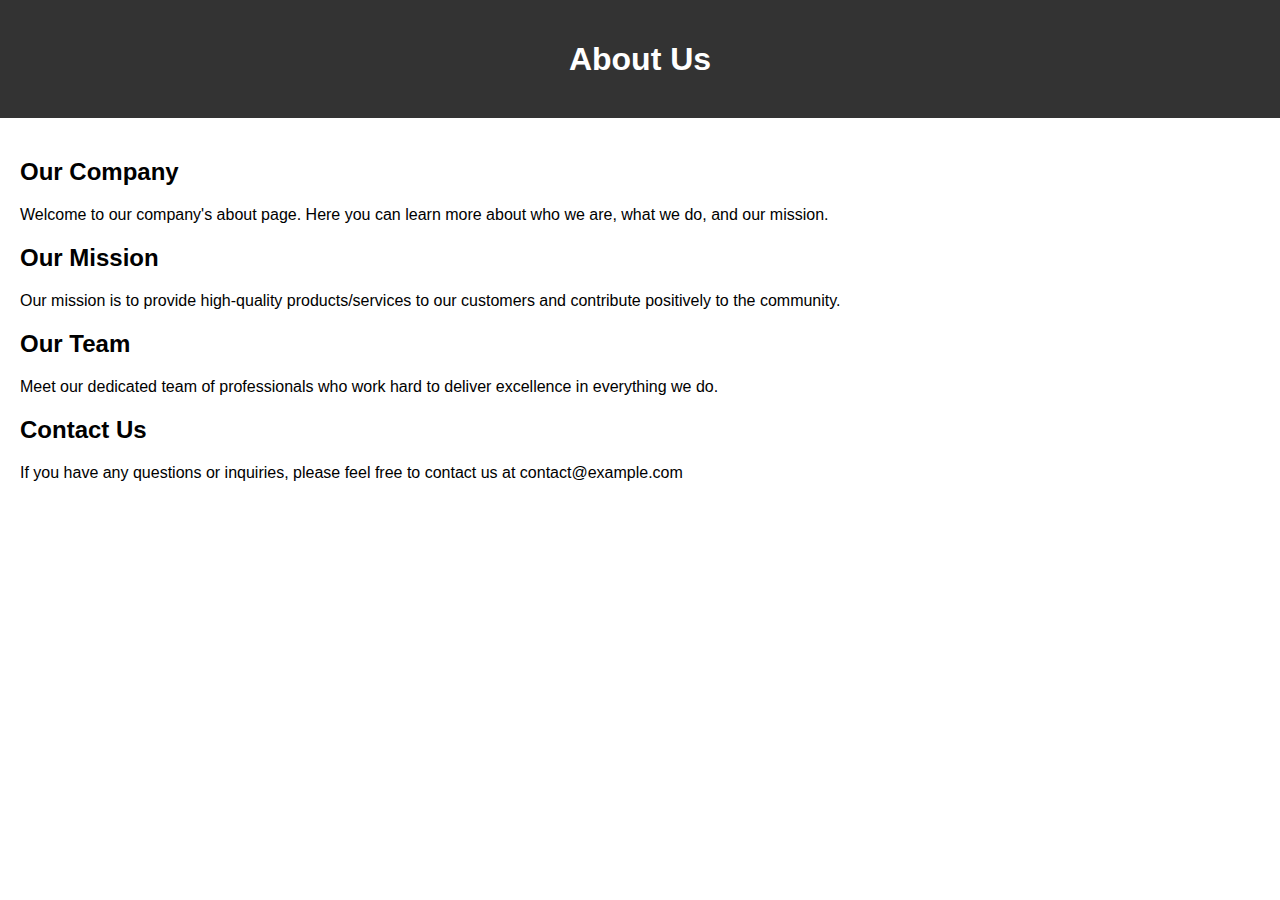
==== about.html @ 13cf15ef "sign up" ====
<!DOCTYPE html>
<html lang="en">
<head>
    <meta charset="UTF-8">
    <meta name="viewport" content="width=device-width, initial-scale=1.0">
    <title>About Us</title>
    <style>
        body {
            font-family: Arial, sans-serif;
            margin: 0;
            padding: 0;
        }
        header {
            background-color: #333;
            color: #fff;
            padding: 20px;
            text-align: center;
        }
        main {
            padding: 20px;
        }
        h1, h2, p {
            margin-bottom: 20px;
        }
    </style>
</head>
<body>
    <header>
        <h1>About Us</h1>
    </header>
    <main>
        <h2>Our Company</h2>
        <p>Welcome to our company's about page. Here you can learn more about who we are, what we do, and our mission.</p>
        
        <h2>Our Mission</h2>
        <p>Our mission is to provide high-quality products/services to our customers and contribute positively to the community.</p>
        
        <h2>Our Team</h2>
        <p>Meet our dedicated team of professionals who work hard to deliver excellence in everything we do.</p>
        
        <h2>Contact Us</h2>
        <p>If you have any questions or inquiries, please feel free to contact us at contact@example.com</p>
    </main>
</body>
</html>
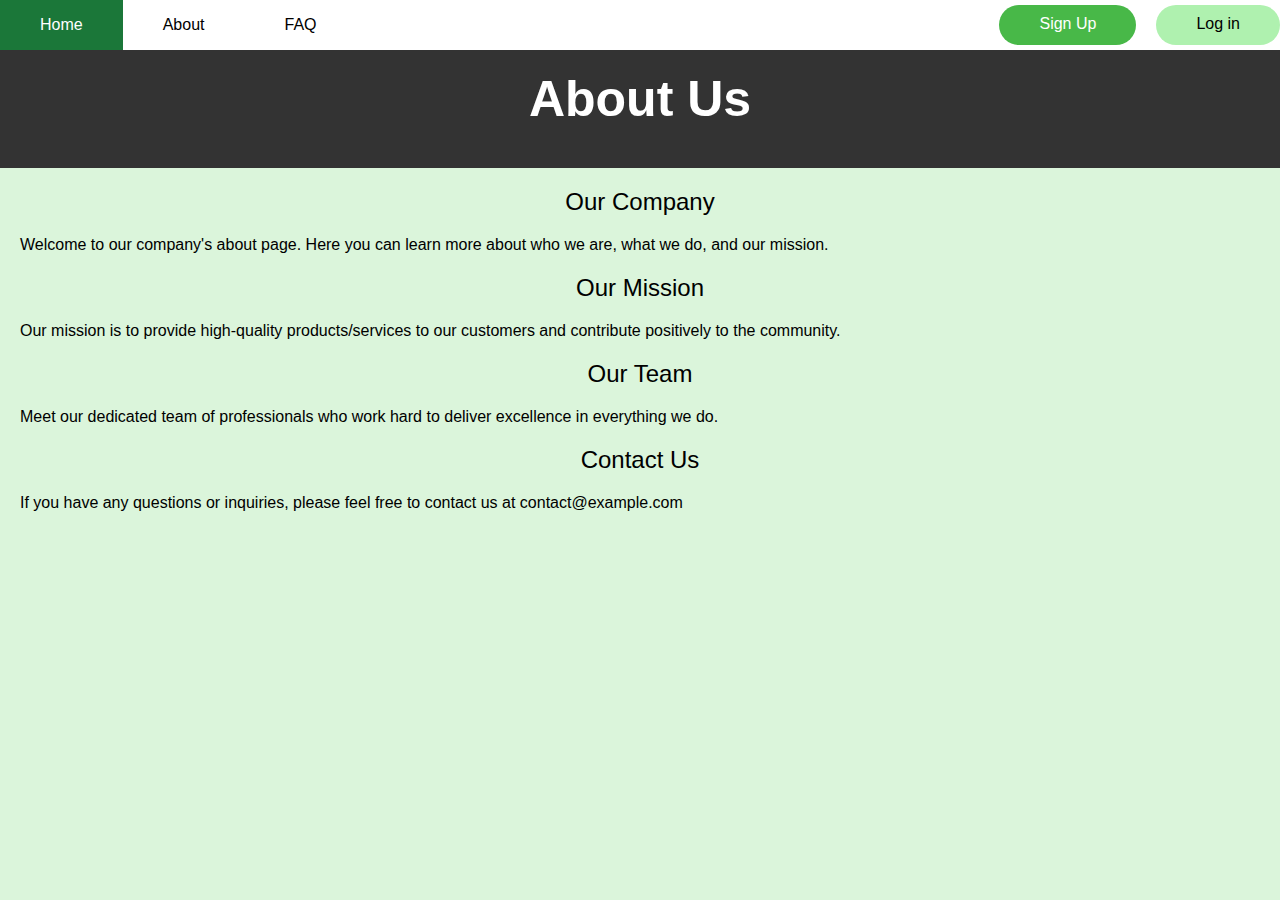
==== commit 3ca629d7: "new changes" ====
--- a/about.html
+++ b/about.html
@@ -23,8 +23,20 @@
             margin-bottom: 20px;
         }
     </style>
+    <link rel="stylesheet" href="./css/style.css"
 </head>
 <body>
+    <div class="navbar">
+        <div class="one">
+            <p class="index"><a href="index.html">Home</a></p>
+            <p><a href="about.html">About</a></p>
+            <p><a href="faq.html">FAQ</a></p>
+        </div>
+        <div class="two">
+            <p class="signup"><a href="signup.html">Sign Up</a></p>
+            <p class="login"><a href="login.html">Log in</a></p>
+        </div>
+    </div>
     <header>
         <h1>About Us</h1>
     </header>
--- a/css/style.css
+++ b/css/style.css
@@ -0,0 +1,246 @@
+/*** The new CSS Reset - version 1.2.0 (last updated 23.7.2021) ***/
+
+/* Remove all the styles of the "User-Agent-Stylesheet", except for the 'display' property */
+*:where(:not(iframe, canvas, img, svg, video):not(svg *)) {
+    all: unset;
+    display: revert;
+  }
+  
+  /* Preferred box-sizing value */
+  *,
+  *::before,
+  *::after {
+    box-sizing: border-box;
+  }
+  
+  /*
+    Remove list styles (bullets/numbers)
+    in case you use it with normalize.css
+  */
+  ol, ul {
+    list-style: none;
+  }
+  
+  /* For images to not be able to exceed their container */
+  img {
+    max-width: 100%;
+  }
+  
+  /* Removes spacing between cells in tables */
+  table {
+    border-collapse: collapse;
+  }
+  
+  /* Revert the 'white-space' property for textarea elements on Safari */
+  textarea {
+    white-space: revert;
+  }
+.navbar{
+    display: flex;
+    background-color: white;
+    justify-content: space-between;
+    font-family:Rubik,sans-serif;
+    text-align: center;
+    padding-top: 0px;
+    padding-bottom: 0px;
+    margin-top: 0px;
+    margin-bottom: 0px;
+    height: 50px;
+
+}
+
+.navbar p{
+  text-align: center;
+  
+  padding-right: 40px;
+  padding-left: 40px;
+  margin-top: 0px;
+  margin-bottom: 0px;
+  padding-top: 16px;
+  padding-bottom: 16px;
+  
+}
+.one{
+    display: flex;
+    justify-content: flex-start;
+    align-self: center;
+    
+    
+    padding-top: 15px;
+    padding-bottom: 15px;
+    margin-top: 0px;
+    margin-bottom: 0px;
+  
+    
+}
+p:hover{
+    color: white;
+    background-color: rgb(27, 119, 57);
+    
+    cursor: pointer;
+    
+}
+.two{
+    display: flex;
+    justify-content: flex-end;
+    
+    margin-bottom: 37px;
+    align-self: center;
+    gap: 20px;
+    height: 4px;
+    
+    }
+.signup{
+    background-color: rgb(72, 184, 72);
+    border-radius: 30px;
+    color: white;
+    
+    
+    padding-top: 10px !important;
+    
+    height: 40px;
+    align-content: center;
+    
+}
+.login{
+    background-color: rgb(175, 241, 175);
+    border-radius: 30px;
+    
+    height: 40px;
+    padding-top: 10px !important;
+    padding-bottom: 16px;
+    align-content: center;
+}
+ body{
+    background-color:white;
+}
+header, h1{
+  font-size: 50px;
+  font-family: Arial, Helvetica, sans-serif;
+  text-decoration:solid;
+  padding-bottom: 10px;
+  font-weight:bolder;
+}
+header,h2{
+  font-family: Arial, Helvetica, sans-serif;
+}
+.get{
+  background-color:rgb(6, 139, 6);
+  color: white;
+  font-family: Arial, Helvetica, sans-serif;
+  padding: 10px;
+  border-radius: 5px;
+  margin-bottom: 10px;
+  }
+.get:hover{
+  background-color:rgb(16, 63, 16);
+  cursor: pointer;
+}
+.quote{
+  color: blue;
+  cursor: pointer;
+}
+.header{
+  margin-top: 70px;
+  margin-left: 200px;
+}
+.text1{
+  padding-bottom: 50px;
+  padding-top: 7px;
+
+}
+.quote{
+  margin-left:25px ;
+}
+.homeimg{
+  height: 500px;
+  width: 500px;
+  float: right;
+  margin-right: 100px;
+  margin-top: 30px;
+}
+
+
+
+
+
+
+
+body {
+  font-family: Arial, sans-serif;
+  margin: 0;
+  padding: 0;
+  background-color:rgb(219, 245, 219);
+}
+.container {
+  max-width: 400px;
+  margin: 150px auto;
+  padding: 20px;
+  background-color:rgb(250, 253, 250);
+  border-radius: 8px;
+  box-shadow: 0 0 10px rgba(0, 0, 0, 0.1);
+  
+}
+h2 {
+  text-align: center;
+  font-size:x-large;
+}
+input[type="text"], input[type="email"], input[type="password"] {
+  width: 100%;
+  padding: 10px;
+  margin: 8px 0;
+  border: 1px solid #ccc;
+  border-radius: 5px;
+  box-sizing: border-box;
+  
+}
+input[type="submit"] {
+  width: 100%;
+  background-color: #4caf50;
+  color: #fff;
+  padding: 10px;
+  border: none;
+  border-radius: 5px;
+  cursor: pointer;
+  text-align: center;
+}
+input[type="submit"]:hover {
+  background-color: #45a049;
+}
+
+
+
+
+
+
+
+
+body {
+  font-family: Arial, sans-serif;
+  background-color:rgb(219, 245, 219);
+  margin: 0;
+  padding: 0;
+}
+.container {
+  width: 300px;
+  margin: 100px auto;
+  padding: 20px;
+  background-color: #fff;
+  border-radius: 5px;
+  box-shadow: 0 0 10px rgba(0, 0, 0, 0.1);
+}
+input[type="text"],
+input[type="password"],
+input[type="submit"] {
+  width: 100%;
+  margin-bottom: 10px;
+  padding: 10px;
+  border: 1px solid #ccc;
+  border-radius: 3px;
+  box-sizing: border-box;
+}
+input[type="submit"] {
+  background-color: #4caf50;
+  color: #fff;
+  cursor: pointer;
+}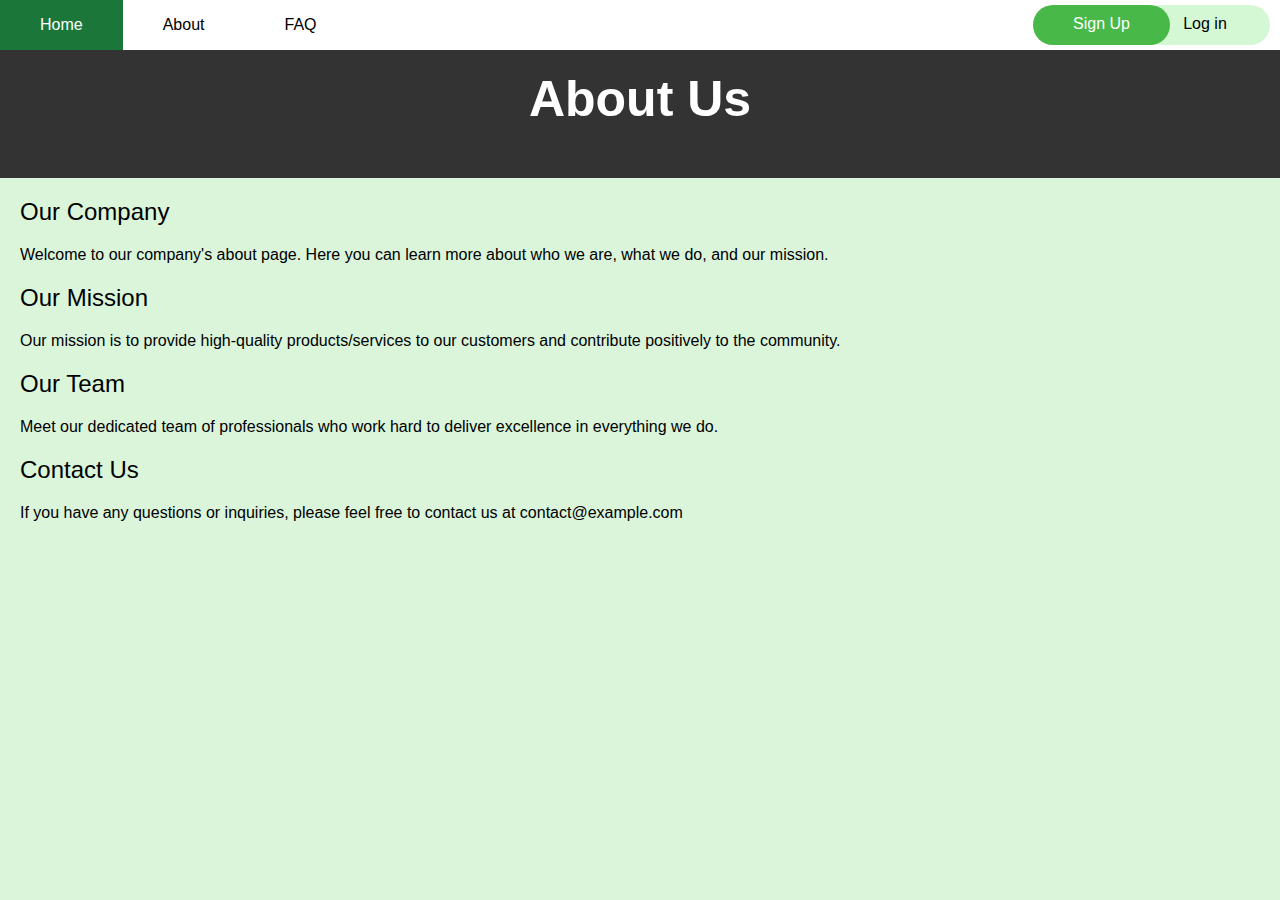
==== commit 5018ab2f: "login page" ====
--- a/about.html
+++ b/about.html
@@ -5,23 +5,7 @@
     <meta name="viewport" content="width=device-width, initial-scale=1.0">
     <title>About Us</title>
     <style>
-        body {
-            font-family: Arial, sans-serif;
-            margin: 0;
-            padding: 0;
-        }
-        header {
-            background-color: #333;
-            color: #fff;
-            padding: 20px;
-            text-align: center;
-        }
-        main {
-            padding: 20px;
-        }
-        h1, h2, p {
-            margin-bottom: 20px;
-        }
+        
     </style>
     <link rel="stylesheet" href="./css/style.css"
 </head>
@@ -41,17 +25,17 @@
         <h1>About Us</h1>
     </header>
     <main>
-        <h2>Our Company</h2>
-        <p>Welcome to our company's about page. Here you can learn more about who we are, what we do, and our mission.</p>
+        <h2 class="hed">Our Company</h2>
+        <p class="us">Welcome to our company's about page. Here you can learn more about who we are, what we do, and our mission.</p>
         
-        <h2>Our Mission</h2>
-        <p>Our mission is to provide high-quality products/services to our customers and contribute positively to the community.</p>
+        <h2 class="hed">Our Mission</h2>
+        <p class="us">Our mission is to provide high-quality products/services to our customers and contribute positively to the community.</p>
         
-        <h2>Our Team</h2>
-        <p>Meet our dedicated team of professionals who work hard to deliver excellence in everything we do.</p>
+        <h2 class="hed">Our Team</h2>
+        <p class="us">Meet our dedicated team of professionals who work hard to deliver excellence in everything we do.</p>
         
-        <h2>Contact Us</h2>
-        <p>If you have any questions or inquiries, please feel free to contact us at contact@example.com</p>
+        <h2 class="hed">Contact Us</h2>
+        <p class="us">If you have any questions or inquiries, please feel free to contact us at contact@example.com</p>
     </main>
 </body>
 </html>--- a/css/style.css
+++ b/css/style.css
@@ -73,7 +73,7 @@
   
     
 }
-p:hover{
+.navbar p:hover{
     color: white;
     background-color: rgb(27, 119, 57);
     
@@ -86,7 +86,8 @@
     
     margin-bottom: 37px;
     align-self: center;
-    gap: 20px;
+    justify-content: center;
+    margin-right: 10px;
     height: 4px;
     
     }
@@ -94,22 +95,26 @@
     background-color: rgb(72, 184, 72);
     border-radius: 30px;
     color: white;
-    
-    
     padding-top: 10px !important;
-    
+    margin-right: -30px;
+    margin-left: -20px;
+    z-index: 1;
     height: 40px;
     align-content: center;
     
 }
 .login{
-    background-color: rgb(175, 241, 175);
+    background-color: rgb(212, 247, 212);
     border-radius: 30px;
-    
+    width: 130px;
     height: 40px;
     padding-top: 10px !important;
     padding-bottom: 16px;
-    align-content: center;
+    
+    
+    
+    
+    
 }
  body{
     background-color:white;
@@ -141,8 +146,8 @@
   cursor: pointer;
 }
 .header{
-  margin-top: 70px;
-  margin-left: 200px;
+  margin: 150px;
+  margin-left: 100px;
 }
 .text1{
   padding-bottom: 50px;
@@ -174,11 +179,13 @@
 }
 .container {
   max-width: 400px;
-  margin: 150px auto;
-  padding: 20px;
+  
+  
+  padding: 40px;
   background-color:rgb(250, 253, 250);
   border-radius: 8px;
   box-shadow: 0 0 10px rgba(0, 0, 0, 0.1);
+  
   
 }
 h2 {
@@ -223,7 +230,7 @@
 }
 .container {
   width: 300px;
-  margin: 100px auto;
+  margin: 150px auto;
   padding: 20px;
   background-color: #fff;
   border-radius: 5px;
@@ -243,4 +250,73 @@
   background-color: #4caf50;
   color: #fff;
   cursor: pointer;
+}
+
+
+
+
+
+
+
+body {
+  font-family: Arial, sans-serif;
+  margin: 0;
+  padding: 0;
+  background-color:rgb(219, 245, 219);
+}
+.containerf {
+  margin: 70px;
+  padding: 100px;
+  
+  background-color: white;
+  border-radius: 8px;
+  box-shadow: 0 0 10px rgba(0,0,0,0.1);
+  align-self: center;
+}
+.faq-item {
+  margin-bottom: 20px;
+  text-align: justify;
+}
+.faq-question {
+  font-weight: bold;
+  cursor: pointer;
+}
+.faq-answer {
+  display: none;
+  margin-top: 5px;
+}
+
+
+
+
+
+
+
+
+
+
+body {
+  font-family: Arial, sans-serif;
+  margin: 0;
+  padding: 0;
+}
+header {
+  background-color: #333;
+  color: #fff;
+  padding: 20px;
+  text-align: center;
+}
+main {
+  padding: 20px;
+}
+h1, h2, p {
+  margin-bottom: 20px;
+}
+
+
+.us{
+  text-align:left;
+}
+.hed{
+  text-align: left;
 }